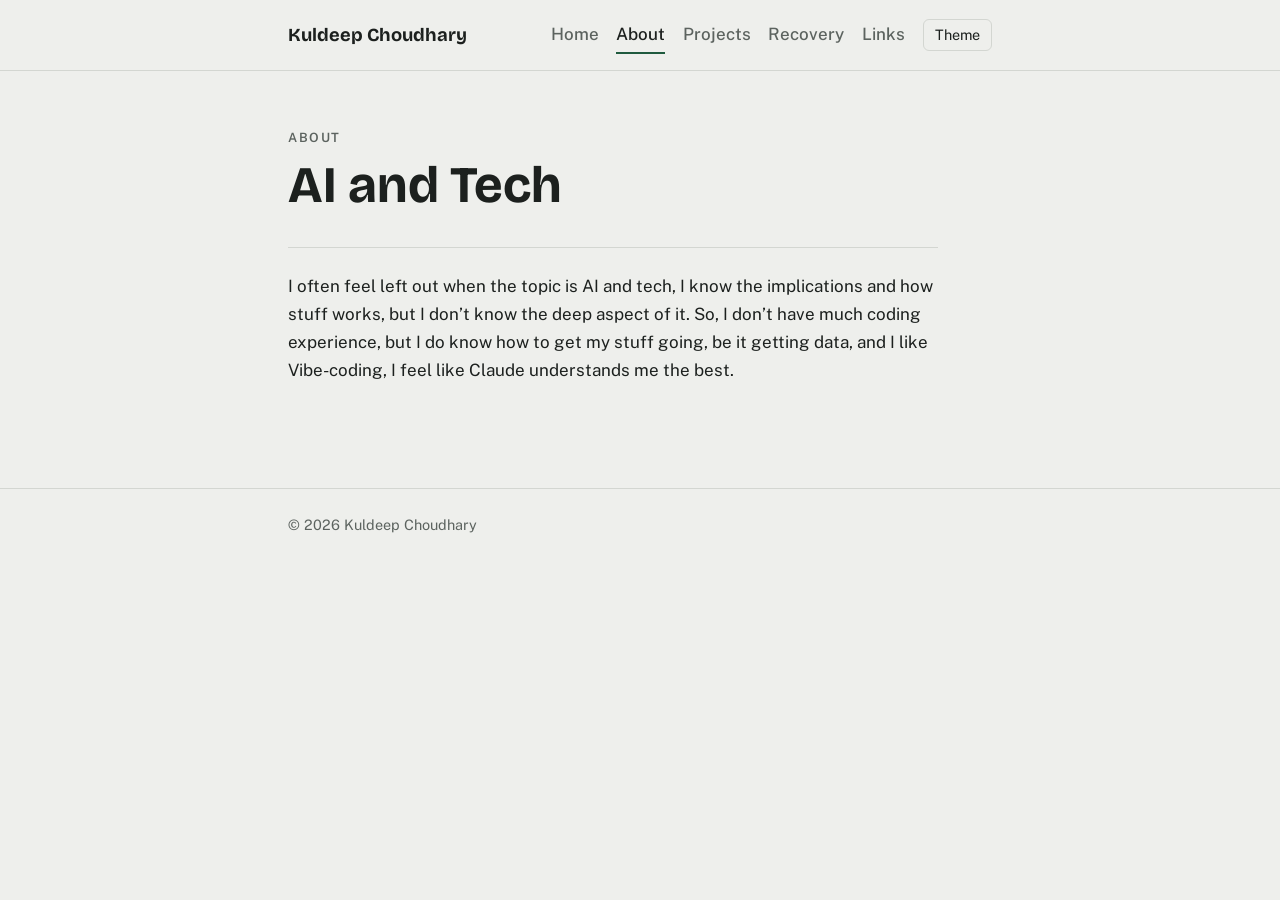
==== about.html @ 937ed478 "Add files via upload" ====
<!doctype html>
<html lang="en">
<head>
<meta charset="utf-8">
<meta name="viewport" content="width=device-width, initial-scale=1">
<title>About | Kuldeep Choudhary</title>
<meta name="description" content="Portfolio of Kuldeep Choudhary.">
<link rel="preconnect" href="https://fonts.googleapis.com"><link rel="preconnect" href="https://fonts.gstatic.com" crossorigin><link rel="stylesheet" href="https://fonts.googleapis.com/css2?family=Bricolage+Grotesque:opsz,wght@12..96,600;12..96,700&family=Public+Sans:wght@400;500;600&display=swap">
<link rel="stylesheet" href="style.css">
<script>try{var t=localStorage.getItem("theme");if(t)document.documentElement.setAttribute("data-theme",t)}catch(e){}</script>
</head>
<body>
<header class="site-header">
  <div class="wrap bar">
    <a class="brand" href="index.html">Kuldeep Choudhary</a>
    <nav class="nav" aria-label="Main">
      <a href="index.html">Home</a>
      <a href="about.html" aria-current="page">About</a>
      <a href="projects.html">Projects</a>
      <a href="recovery.html">Recovery</a>
      <a href="links.html">Links</a>
      <button class="theme-btn" id="theme-btn" type="button" aria-label="Switch light or dark theme">Theme</button>
    </nav>
  </div>
</header>
<main class="wrap">

<section class="hero">
  <p class="eyebrow">About</p>
  <h1>AI and Tech</h1>
</section>
<section class="block prose">
<p>I often feel left out when the topic is AI and tech, I know the implications and how stuff works, but I don’t know the deep aspect of it. So, I don’t have much coding experience, but I do know how to get my stuff going, be it getting data, and I like Vibe-coding, I feel like Claude understands me the best.</p>
</section>

</main>
<footer class="site-footer">
  <div class="wrap"><p>&copy; 2026 Kuldeep Choudhary</p></div>
</footer>
<script src="script.js"></script>
</body>
</html>
---- style.css ----
/* Layout: one calm text column, generous space, plain cards.
   Palette: stone neutrals with a pitch-green accent. */
:root {
  --bg: #eeefec;
  --surface: #f7f8f5;
  --fg: #1c201e;
  --muted: #5c635f;
  --line: #d3d6d1;
  --accent: #1f5a3e;
  --accent-fg: #ffffff;
  --ph-bg: #fff6d6;
  --ph-line: #c9a227;
  --ph-fg: #5a4600;
  --font-display: "Bricolage Grotesque", "Helvetica Neue", Arial, sans-serif;
  --font-body: "Public Sans", "Segoe UI", Arial, sans-serif;
}
@media (prefers-color-scheme: dark) {
  :root:not([data-theme="light"]) {
    --bg: #131615; --surface: #1b1f1d; --fg: #e9ebe7; --muted: #a0a7a2;
    --line: #2f3532; --accent: #6fcf9f; --accent-fg: #0f1a14;
    --ph-bg: #2a2410; --ph-line: #8a7220; --ph-fg: #e6cf7a;
    color-scheme: dark;
  }
}
:root[data-theme="dark"] {
  --bg: #131615; --surface: #1b1f1d; --fg: #e9ebe7; --muted: #a0a7a2;
  --line: #2f3532; --accent: #6fcf9f; --accent-fg: #0f1a14;
  --ph-bg: #2a2410; --ph-line: #8a7220; --ph-fg: #e6cf7a;
  color-scheme: dark;
}

* { box-sizing: border-box; }
html { -webkit-text-size-adjust: 100%; }
body {
  margin: 0; background: var(--bg); color: var(--fg);
  font-family: var(--font-body); font-size: 1.0625rem; line-height: 1.65;
}
.wrap {
  width: 100%; max-width: 46rem; margin-inline: auto;
  padding-left: max(16px, env(safe-area-inset-left, 0px));
  padding-right: max(16px, env(safe-area-inset-right, 0px));
}
a { color: var(--accent); text-underline-offset: 3px; }
a:focus-visible, button:focus-visible { outline: 3px solid var(--accent); outline-offset: 3px; border-radius: 4px; }

.site-header { border-bottom: 1px solid var(--line); }
.bar { display: flex; flex-wrap: wrap; align-items: center; justify-content: space-between; gap: 0.5rem 1.5rem; padding-block: 1rem; }
.brand { font-family: var(--font-display); font-weight: 700; font-size: 1.15rem; color: var(--fg); text-decoration: none; }
.nav { display: flex; flex-wrap: wrap; align-items: center; gap: 0.25rem 1.1rem; }
.nav a { color: var(--muted); text-decoration: none; font-weight: 500; padding-block: 0.25rem; border-bottom: 2px solid transparent; }
.nav a:hover { color: var(--fg); }
.nav a[aria-current="page"] { color: var(--fg); border-bottom-color: var(--accent); }
.theme-btn { font: inherit; font-size: 0.9rem; color: var(--fg); background: transparent; border: 1px solid var(--line); border-radius: 6px; padding: 0.2rem 0.7rem; cursor: pointer; }
.theme-btn:hover { background: var(--surface); }

main { padding-block: 2.5rem 4rem; }
.hero { padding-block: 1rem 2rem; }
.eyebrow { margin: 0 0 0.5rem; font-size: 0.8rem; letter-spacing: 0.12em; text-transform: uppercase; color: var(--muted); font-weight: 600; }
h1, h2, h3 { font-family: var(--font-display); line-height: 1.15; text-wrap: balance; margin: 0; }
h1 { font-size: clamp(2.1rem, 6vw, 3.2rem); font-weight: 700; }
h2 { font-size: 1.45rem; font-weight: 600; margin-bottom: 0.6rem; }
h3 { font-size: 1.15rem; font-weight: 600; }
.block { padding-block: 1.5rem; border-top: 1px solid var(--line); }
.prose { max-width: 65ch; }
.muted { color: var(--muted); margin: 0.25rem 0 0; }
.prose p { margin: 0 0 1rem; }
.back { margin: 0 0 1rem; font-size: 0.95rem; }

.cards { display: grid; grid-template-columns: repeat(auto-fit, minmax(13rem, 1fr)); gap: 1rem; margin-top: 1rem; }
.cards.single { grid-template-columns: 1fr; }
.card { display: block; min-width: 0; padding: 1.1rem 1.2rem; background: var(--surface); border: 1px solid var(--line); border-radius: 10px; color: var(--fg); text-decoration: none; transition: border-color 0.15s; }
.card:hover { border-color: var(--accent); }
.card:hover h3 { color: var(--accent); }

.meta { display: grid; grid-template-columns: repeat(auto-fit, minmax(10rem, 1fr)); gap: 0.75rem 1.5rem; margin: 1.5rem 0 0; }
.meta dt { font-size: 0.78rem; letter-spacing: 0.1em; text-transform: uppercase; color: var(--muted); font-weight: 600; }
.meta dd { margin: 0.1rem 0 0; }

/* Placeholders: bright on purpose so nothing is forgotten */
.ph { background: var(--ph-bg); color: var(--ph-fg); border: 1px dashed var(--ph-line); border-radius: 8px; padding: 0.75rem 1rem; margin: 0.5rem 0 0; font-size: 0.98rem; }
.ph-tag { display: block; font-size: 0.72rem; letter-spacing: 0.1em; text-transform: uppercase; font-weight: 700; margin-bottom: 0.2rem; }
.ph-inline { background: var(--ph-bg); color: var(--ph-fg); border: 1px dashed var(--ph-line); border-radius: 6px; padding: 0.05rem 0.5rem; font-size: 0.95rem; }

.link-list { list-style: none; margin: 0; padding: 0; display: grid; gap: 0.75rem; }
.link-list li { display: flex; flex-wrap: wrap; align-items: baseline; gap: 0.25rem 1rem; padding-bottom: 0.75rem; border-bottom: 1px solid var(--line); }
.link-label { font-weight: 600; min-width: 14rem; }

.site-footer { border-top: 1px solid var(--line); padding-block: 1.5rem; color: var(--muted); font-size: 0.9rem; }
.site-footer p { margin: 0; }

@media (prefers-reduced-motion: reduce) { * { transition: none !important; } }
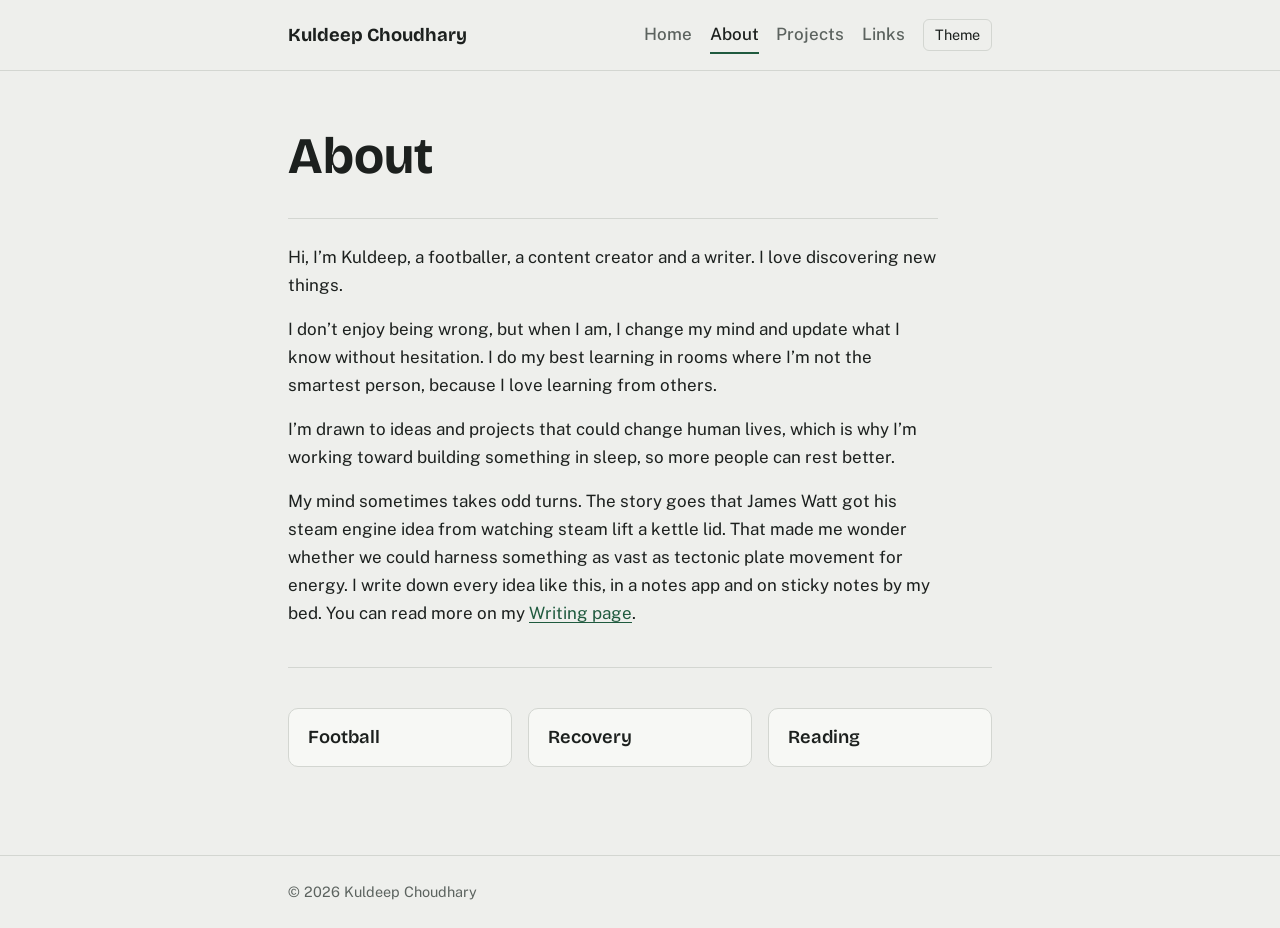
==== commit 07f16b49: "Add files via upload" ====
--- a/about.html
+++ b/about.html
@@ -17,7 +17,6 @@
       <a href="index.html">Home</a>
       <a href="about.html" aria-current="page">About</a>
       <a href="projects.html">Projects</a>
-      <a href="recovery.html">Recovery</a>
       <a href="links.html">Links</a>
       <button class="theme-btn" id="theme-btn" type="button" aria-label="Switch light or dark theme">Theme</button>
     </nav>
@@ -26,11 +25,20 @@
 <main class="wrap">
 
 <section class="hero">
-  <p class="eyebrow">About</p>
-  <h1>AI and Tech</h1>
+  <h1>About</h1>
 </section>
 <section class="block prose">
-<p>I often feel left out when the topic is AI and tech, I know the implications and how stuff works, but I don’t know the deep aspect of it. So, I don’t have much coding experience, but I do know how to get my stuff going, be it getting data, and I like Vibe-coding, I feel like Claude understands me the best.</p>
+<p>Hi, I’m Kuldeep, a footballer, a content creator and a writer. I love discovering new things.</p>
+<p>I don’t enjoy being wrong, but when I am, I change my mind and update what I know without hesitation. I do my best learning in rooms where I’m not the smartest person, because I love learning from others.</p>
+<p>I’m drawn to ideas and projects that could change human lives, which is why I’m working toward building something in sleep, so more people can rest better.</p>
+<p>My mind sometimes takes odd turns. The story goes that James Watt got his steam engine idea from watching steam lift a kettle lid. That made me wonder whether we could harness something as vast as tectonic plate movement for energy. I write down every idea like this, in a notes app and on sticky notes by my bed. You can read more on my <a href="projects/writing.html">Writing page</a>.</p>
+</section>
+<section class="block">
+  <div class="cards">
+    <a class="card" href="projects/football.html"><h3>Football</h3></a>
+    <a class="card" href="recovery.html"><h3>Recovery</h3></a>
+    <a class="card" href="projects/reading.html"><h3>Reading</h3></a>
+  </div>
 </section>
 
 </main>
